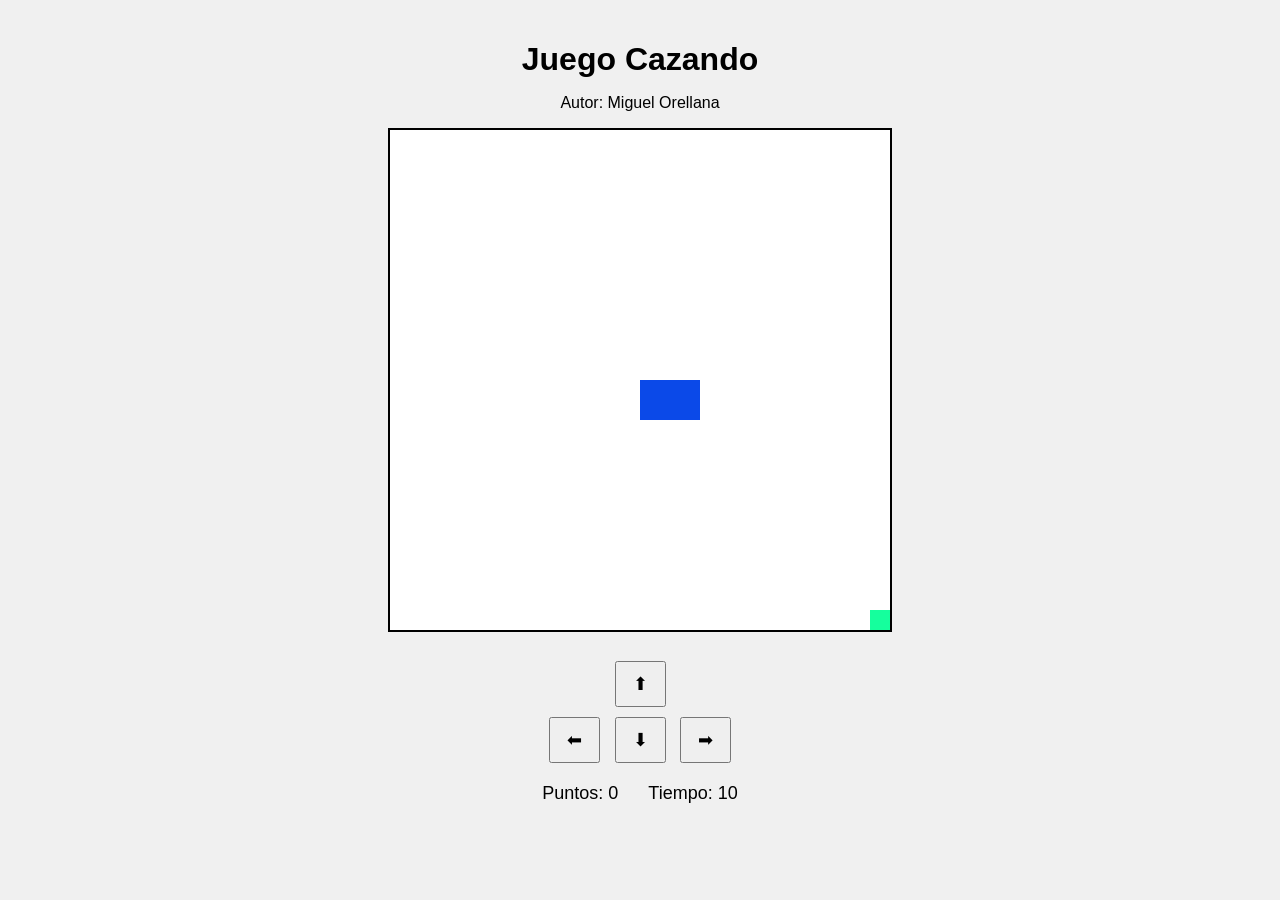
==== cazando.html @ 6537a078 "feat:define the variables cat and food initialized to 0" ====
<!DOCTYPE html>
<html>
<head>
  <link rel="stylesheet" href="cazando.css" />
  <title>Juego Cazando</title>
 
</head>
<body onload="iniciarJuego();">
 
  <h1>Juego Cazando</h1>
  <p>Autor: Miguel Orellana</p>
  <canvas id="areaJuego" width="500" height="500"></canvas>
 
  <div class="controles">
    <button>⬆</button>
    <br>
    <button>⬅</button>
    <button>⬇</button>
    <button>➡</button>
  </div>
 
 
  <div class="panel">
    <span>Puntos: <span id="puntos">0</span></span>
    <span>Tiempo: <span id="tiempo">10</span></span>
  </div>
 
  <p id="mensaje"></p>
 
  <script src="cazando.js"></script>
</body>
</html>
---- cazando.css ----
body {
  text-align: center;
  font-family: Arial, sans-serif;
  background: #f0f0f0;
  margin: 0;
  padding: 20px;
}

h1 {
  margin-bottom: 5px;
}

.panel {
  margin: 15px 0;
  font-size: 18px;
  display: flex;
  justify-content: center;
  gap: 30px;
}

canvas {
  background: white;
  border: 2px solid black;
}

.controles {
  margin-top: 20px;
}

button {
  margin: 5px;
  padding: 10px 16px;
  font-size: 18px;
  cursor: pointer;
}

#mensaje {
  font-size: 20px;
  font-weight: bold;
  color: darkred;
  margin-top: 15px;
}
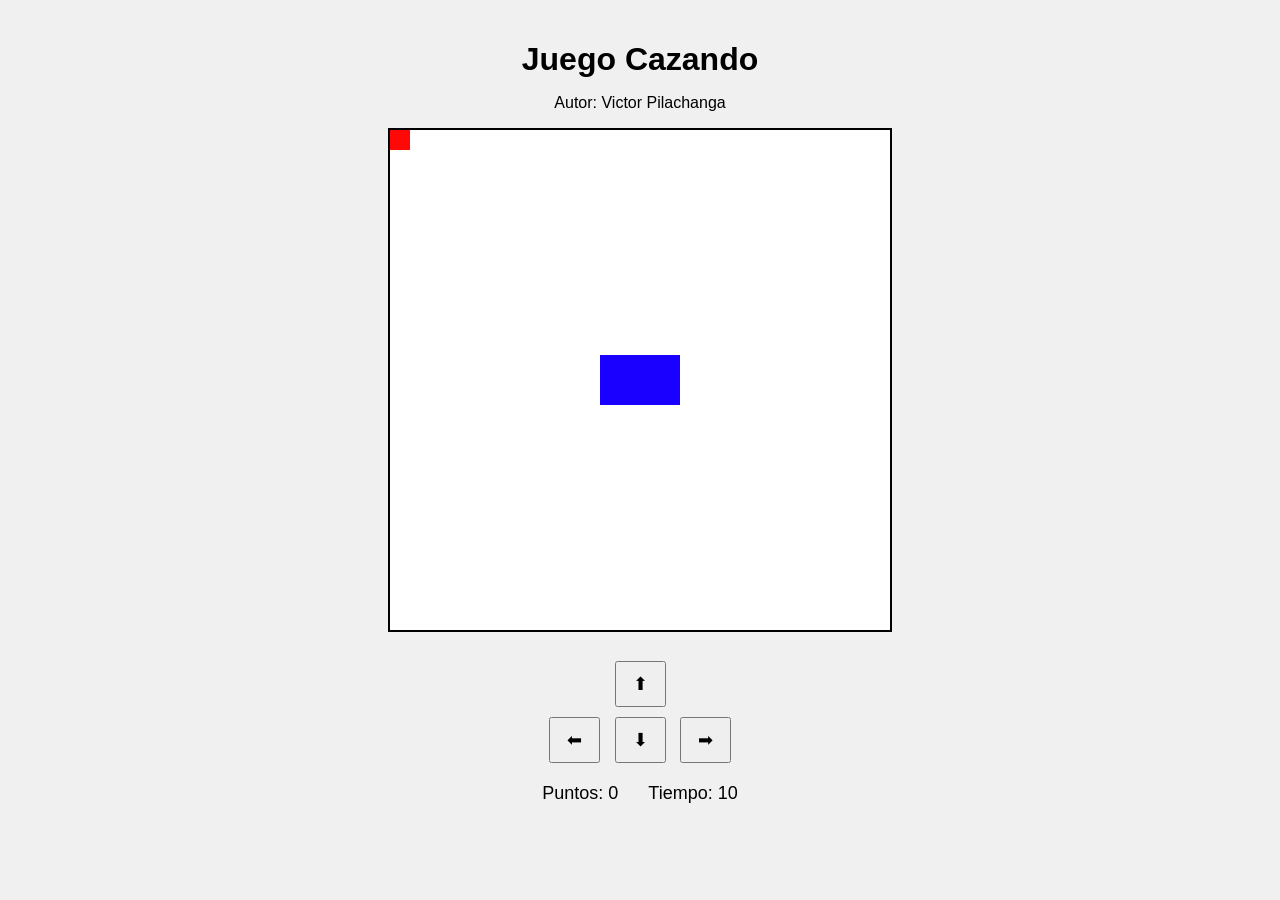
==== commit 440a8195: "feat: "the graphing Rectangle was modified"" ====
--- a/cazando.html
+++ b/cazando.html
@@ -1,15 +1,16 @@
 <!DOCTYPE html>
 <html>
 <head>
-  <link rel="stylesheet" href="cazando.css" />
   <title>Juego Cazando</title>
- 
+  <link href="cazando.css" rel="stylesheet"/>
 </head>
-<body onload="iniciarJuego();">
+<body onload="iniciarJuego()">
  
   <h1>Juego Cazando</h1>
-  <p>Autor: Miguel Orellana</p>
-  <canvas id="areaJuego" width="500" height="500"></canvas>
+  <p>Autor: Victor Pilachanga</p>
+  <div class="contenedor">
+    <canvas id="areaDeJuego" width="500" height="500"></canvas>
+  </div>
  
   <div class="controles">
     <button>⬆</button>
@@ -27,6 +28,8 @@
  
   <p id="mensaje"></p>
  
+ 
   <script src="cazando.js"></script>
+ 
 </body>
 </html>
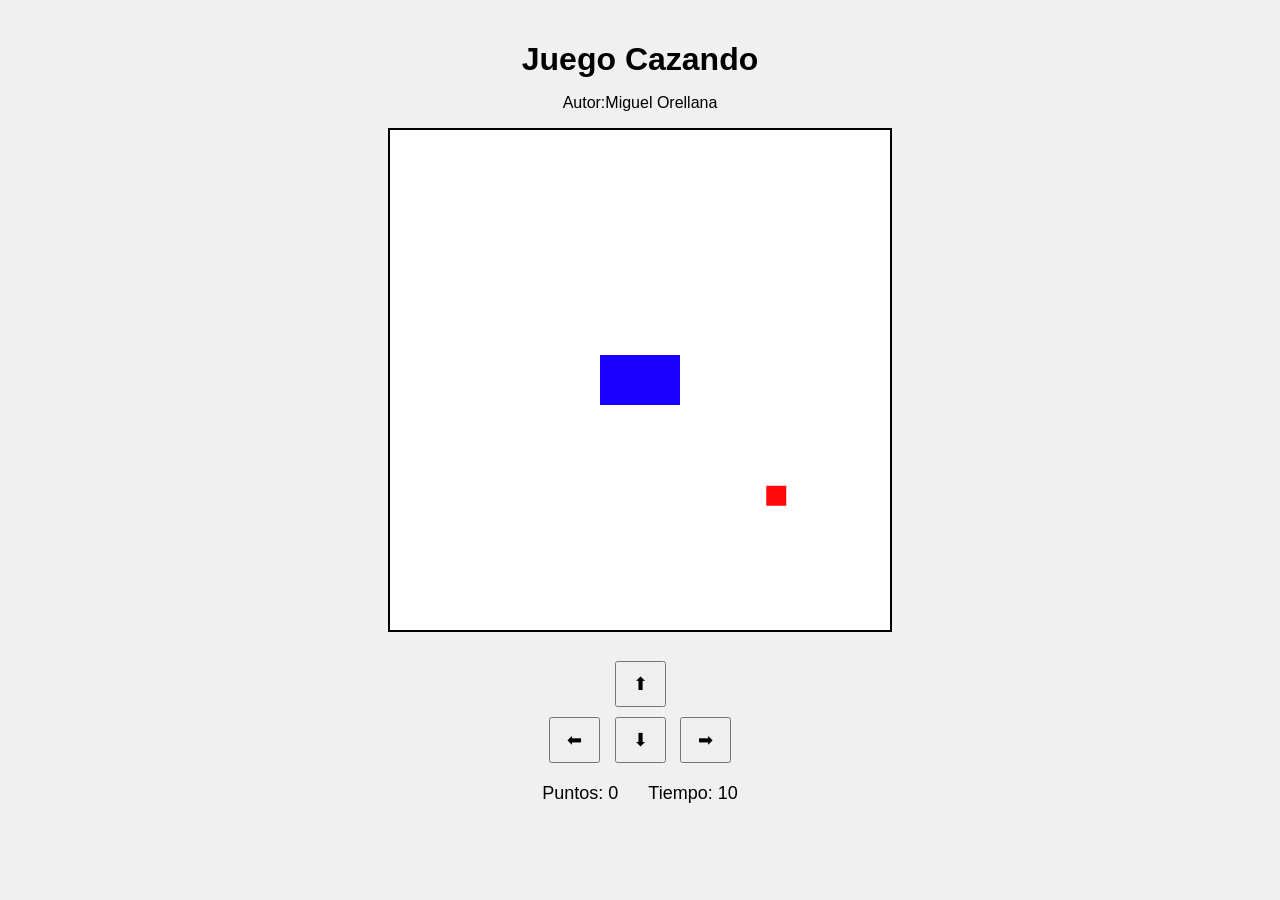
==== commit 38a7f482: "feat:"Implement left movement for cat and canvas clearing"" ====
--- a/cazando.html
+++ b/cazando.html
@@ -7,7 +7,7 @@
 <body onload="iniciarJuego()">
  
   <h1>Juego Cazando</h1>
-  <p>Autor: Victor Pilachanga</p>
+  <p>Autor:Miguel Orellana</p>
   <div class="contenedor">
     <canvas id="areaDeJuego" width="500" height="500"></canvas>
   </div>
@@ -15,7 +15,7 @@
   <div class="controles">
     <button>⬆</button>
     <br>
-    <button>⬅</button>
+    <button id="btnIzquierda">⬅</button>
     <button>⬇</button>
     <button>➡</button>
   </div>
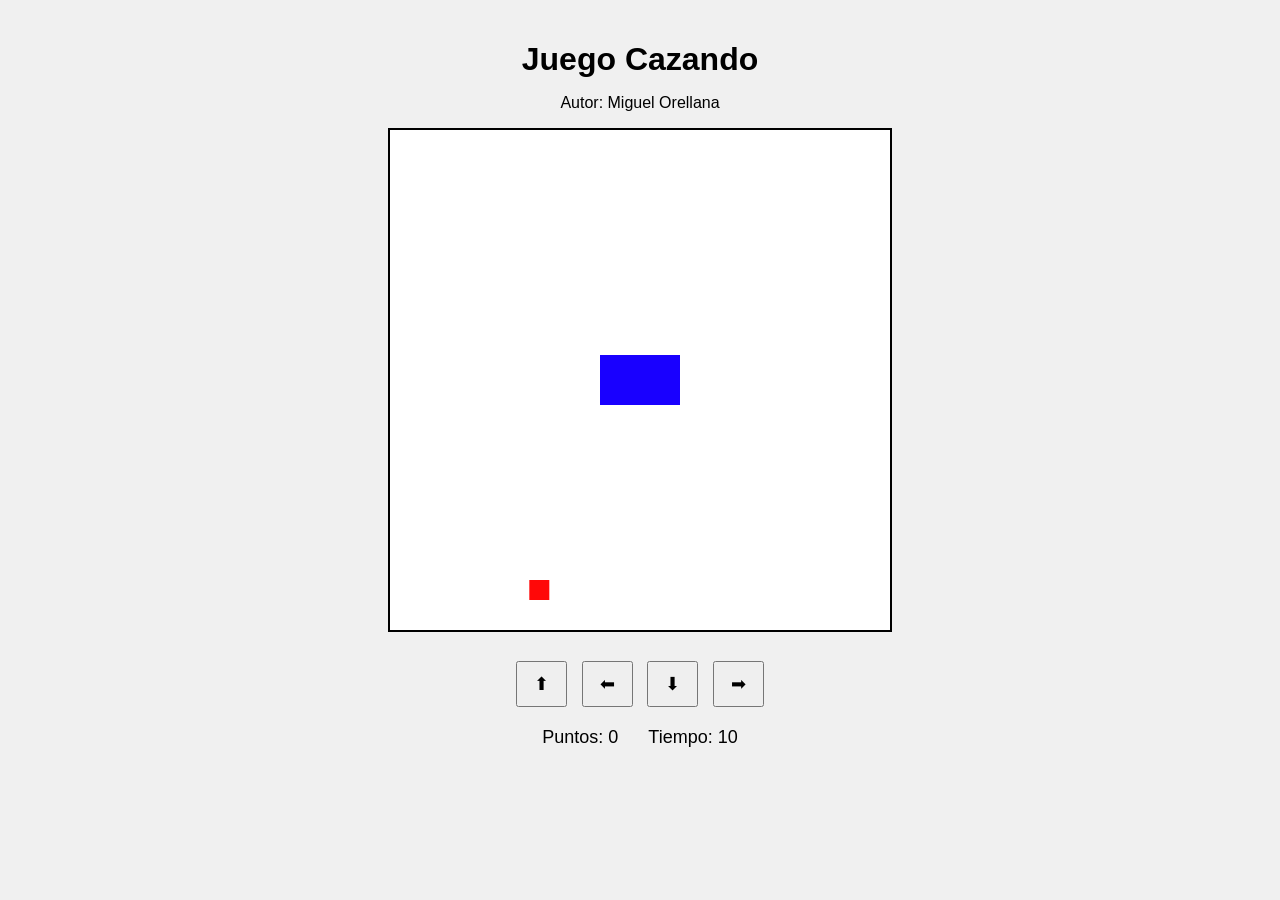
==== commit 4ab41058: "feat:"Added moverDerecha, moverArriba, moverAbajo functions "" ====
--- a/cazando.html
+++ b/cazando.html
@@ -5,31 +5,29 @@
   <link href="cazando.css" rel="stylesheet"/>
 </head>
 <body onload="iniciarJuego()">
- 
+
   <h1>Juego Cazando</h1>
-  <p>Autor:Miguel Orellana</p>
+  <p>Autor: Miguel Orellana</p>
+
   <div class="contenedor">
     <canvas id="areaDeJuego" width="500" height="500"></canvas>
   </div>
- 
+
   <div class="controles">
-    <button>⬆</button>
-    <br>
-    <button id="btnIzquierda">⬅</button>
-    <button>⬇</button>
-    <button>➡</button>
+    <button id="btnArriba">⬆</button>   
+    <button id="btnIzquierda">⬅</button> 
+    <button id="btnAbajo">⬇</button>    
+    <button id="btnDerecha">➡</button>
   </div>
- 
- 
+
   <div class="panel">
     <span>Puntos: <span id="puntos">0</span></span>
     <span>Tiempo: <span id="tiempo">10</span></span>
   </div>
- 
+
   <p id="mensaje"></p>
- 
- 
+
   <script src="cazando.js"></script>
- 
+
 </body>
 </html>
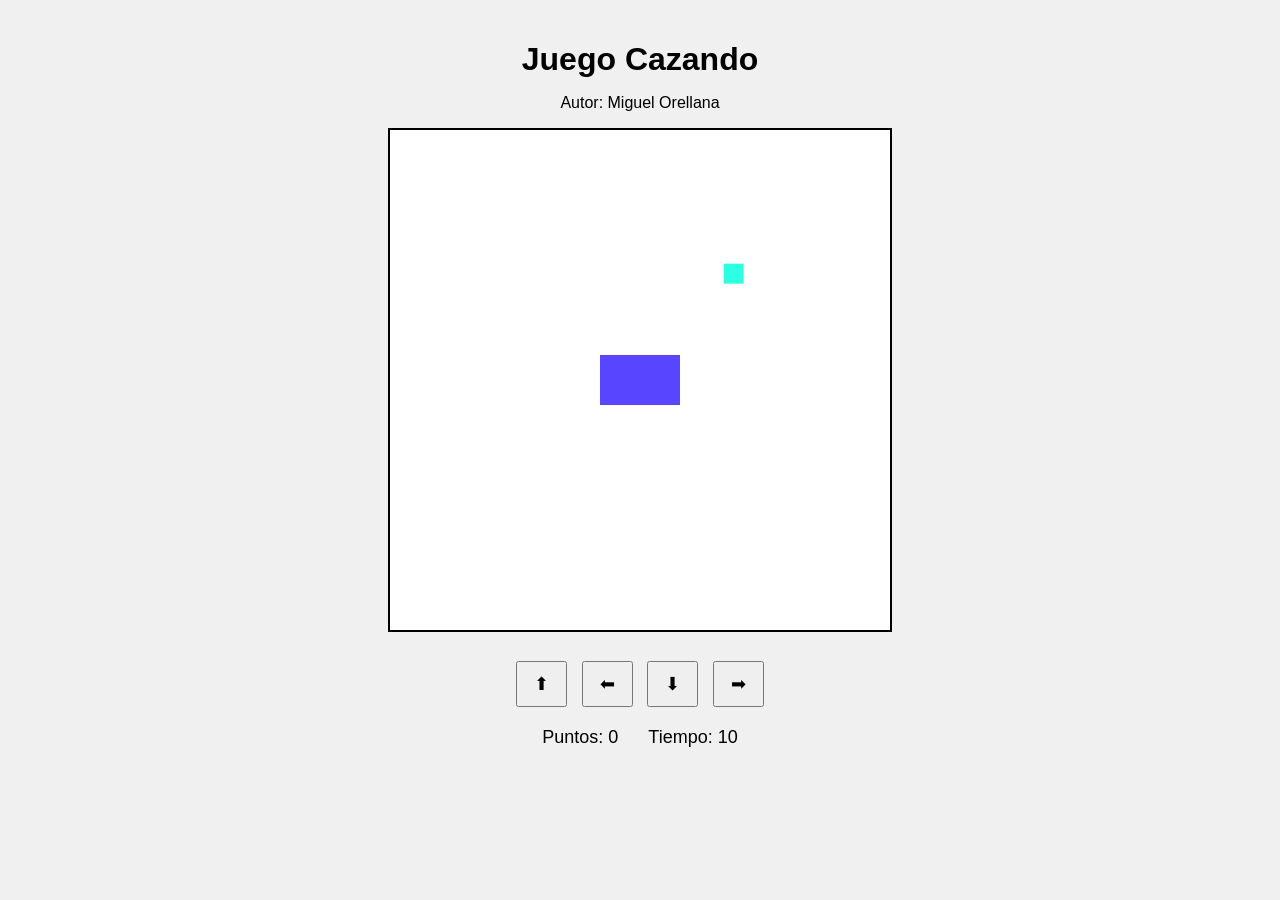
==== commit 6f76247d: "feet:"The collision detection function was created"" ====
--- a/cazando.html
+++ b/cazando.html
@@ -4,7 +4,7 @@
   <title>Juego Cazando</title>
   <link href="cazando.css" rel="stylesheet"/>
 </head>
-<body onload="iniciarJuego()">
+<body onload="iniciarJuego();">
 
   <h1>Juego Cazando</h1>
   <p>Autor: Miguel Orellana</p>
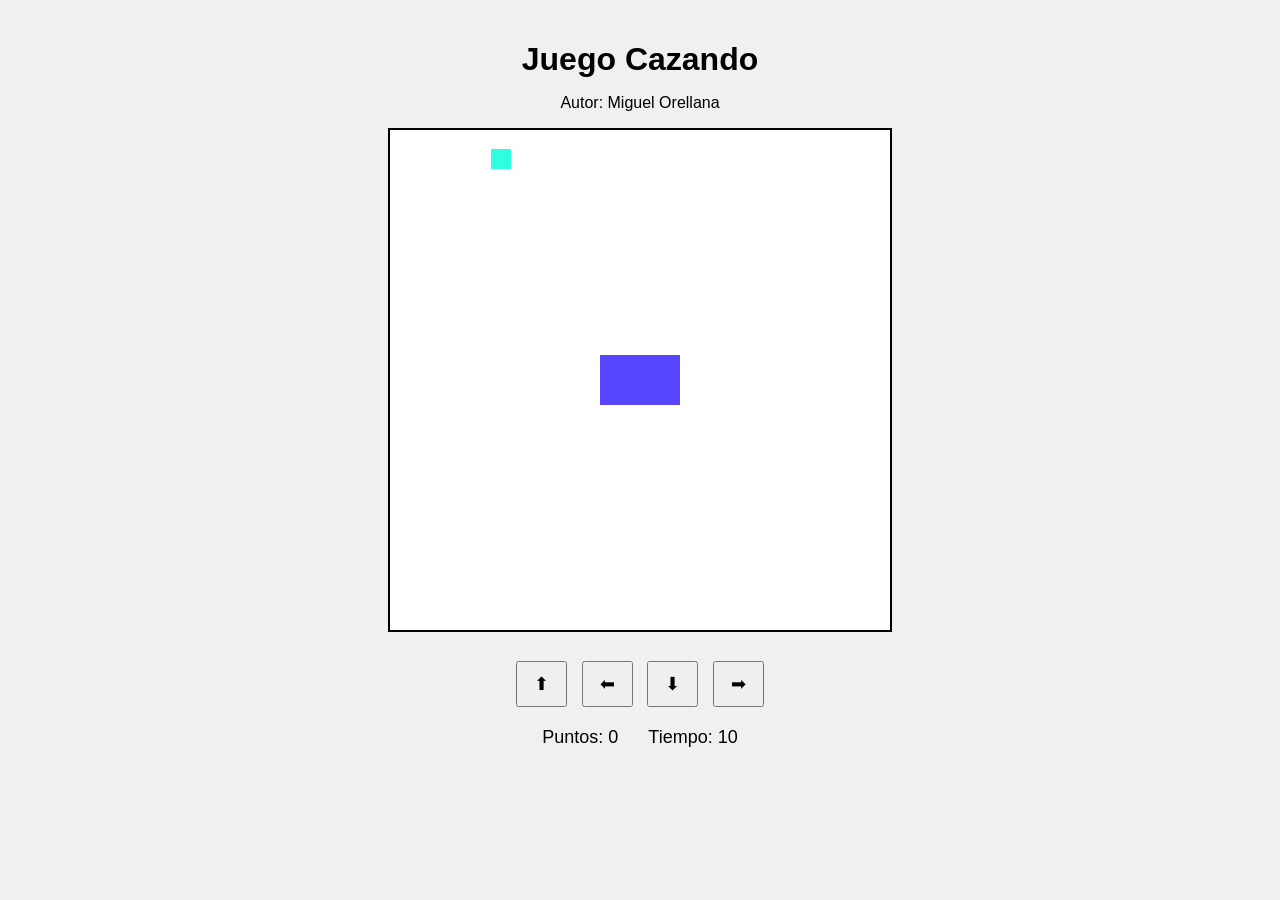
==== commit 2366da2a: "feat:"random food placement and utilitarios.js was used"" ====
--- a/cazando.html
+++ b/cazando.html
@@ -26,7 +26,7 @@
   </div>
 
   <p id="mensaje"></p>
-
+  <script src="utils.js"></script>
   <script src="cazando.js"></script>
 
 </body>
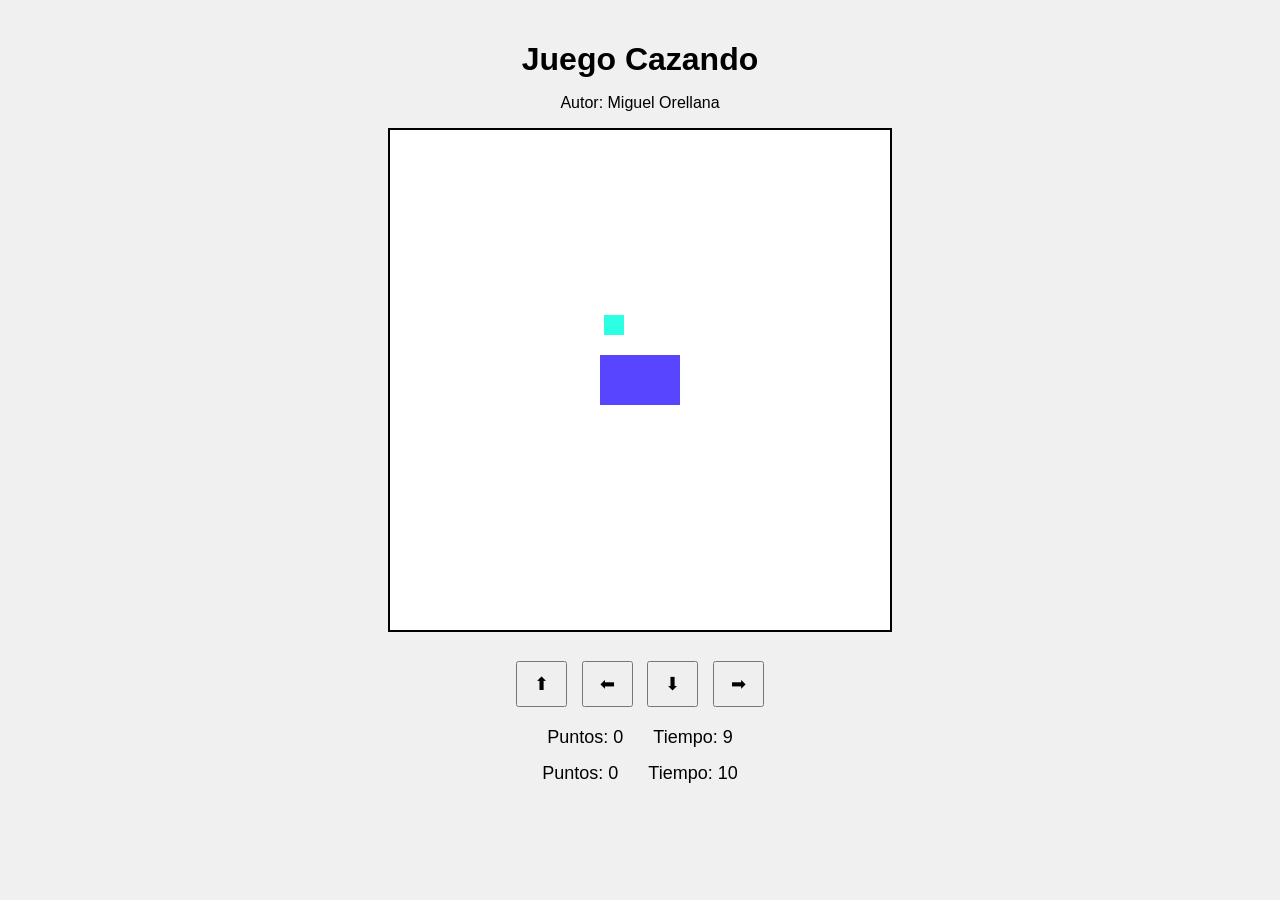
==== commit 50063d21: "feat:"A variable and a countdown were created"" ====
--- a/cazando.html
+++ b/cazando.html
@@ -24,7 +24,10 @@
     <span>Puntos: <span id="puntos">0</span></span>
     <span>Tiempo: <span id="tiempo">10</span></span>
   </div>
-
+  <div class="panel">
+    <span>Puntos: <span id="puntos">0</span></span>
+    <span>Tiempo: <span id="tiempo">10</span></span>
+  </div>
   <p id="mensaje"></p>
   <script src="utils.js"></script>
   <script src="cazando.js"></script>
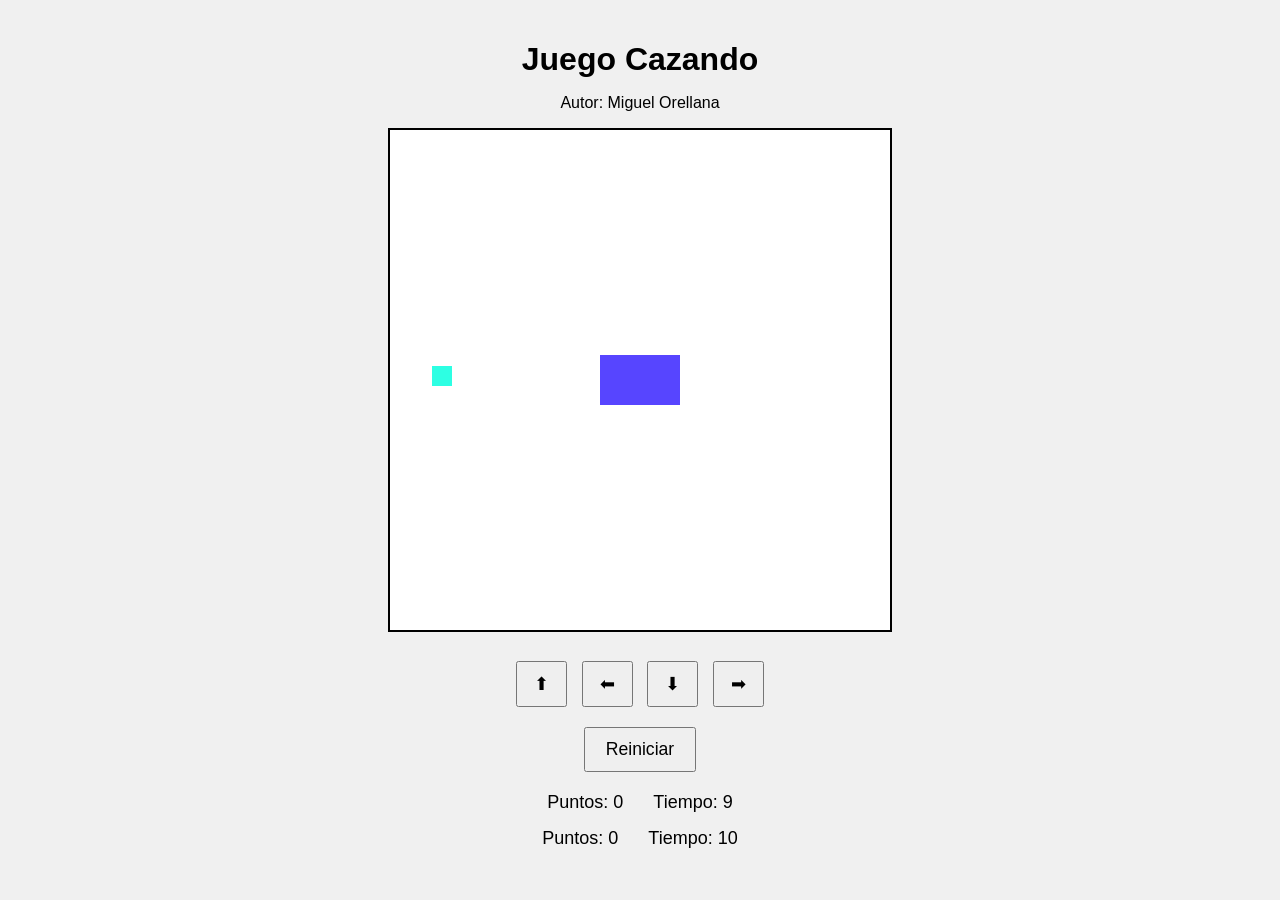
==== commit 168e2315: "feat:"The reset button was implemented"" ====
--- a/cazando.html
+++ b/cazando.html
@@ -19,7 +19,7 @@
     <button id="btnAbajo">⬇</button>    
     <button id="btnDerecha">➡</button>
   </div>
-
+  <button id="btnReiniciar" style="margin-top: 15px; padding: 10px 20px; font-size: 1.1em;">Reiniciar</button>
   <div class="panel">
     <span>Puntos: <span id="puntos">0</span></span>
     <span>Tiempo: <span id="tiempo">10</span></span>
